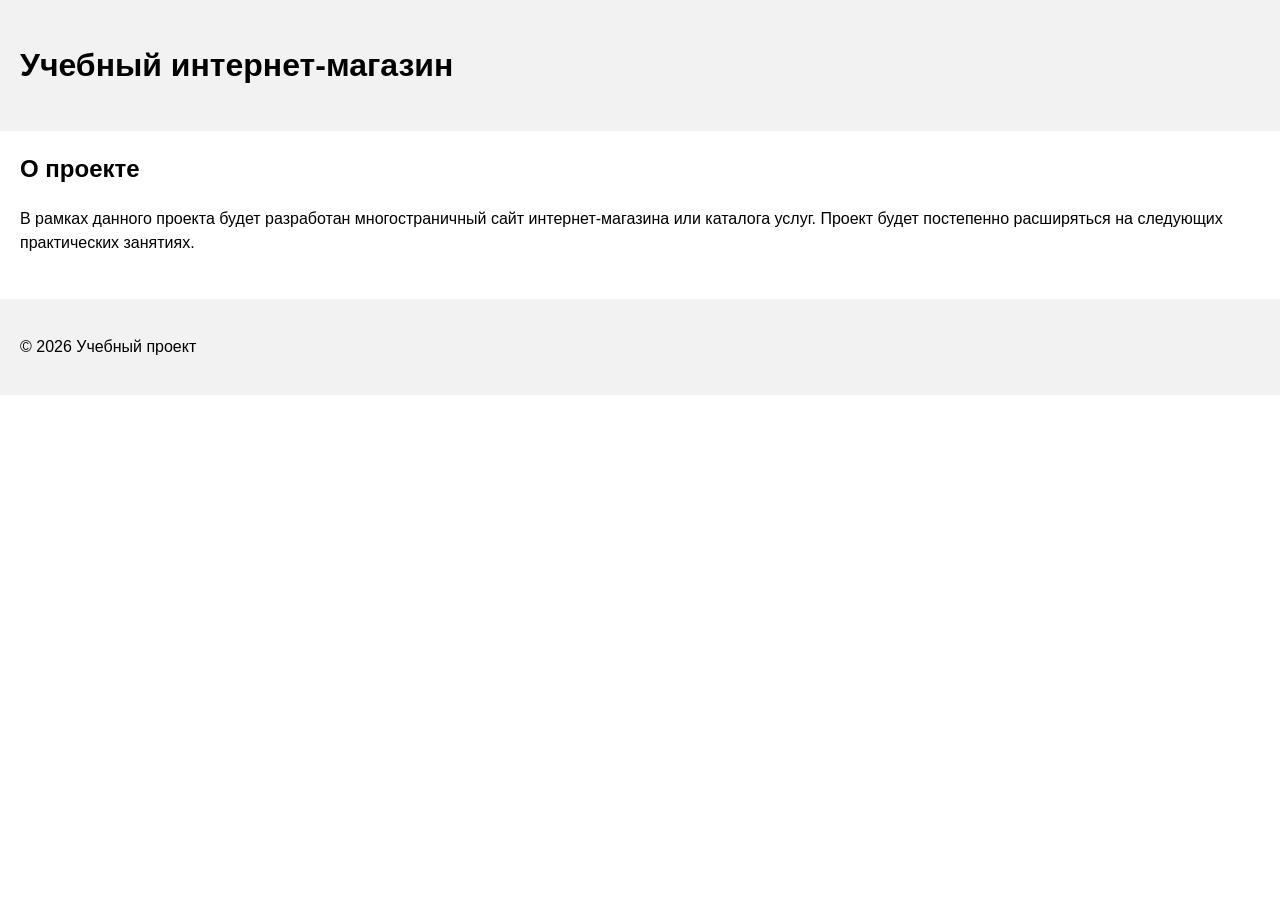
==== index.html @ 7c50fa6e "Проверка сайта" ====
<!DOCTYPE html>
<html lang="ru">
<head>
    <meta charset="UTF-8">
    <meta name="viewport" content="width=device-width, initial-scale=1.0">
    <title>Каталог товаров</title>
    <link rel="stylesheet" href="css/style.css">
</head>

<body>

    <header>
        <h1>Учебный интернет-магазин</h1>
    </header>

    <main>
        <section>
            <h2>О проекте</h2>
            <p>
                В рамках данного проекта будет разработан многостраничный сайт
                интернет-магазина или каталога услуг. Проект будет постепенно
                расширяться на следующих практических занятиях.
            </p>
        </section>
    </main>

    <footer>
        <p>&copy; 2026 Учебный проект</p>
    </footer>

</body>
</html>
---- css/style.css ----
body {
    margin: 0;
    font-family: Arial, sans-serif;
    line-height: 1.5;
}

header,
main,
footer {
    padding: 20px;
}

header {
    background-color: #f2f2f2;
}

section {
    margin-bottom: 24px;
}

section h2 {
    margin-top: 0;
}

footer {
    background-color: #f2f2f2;
}
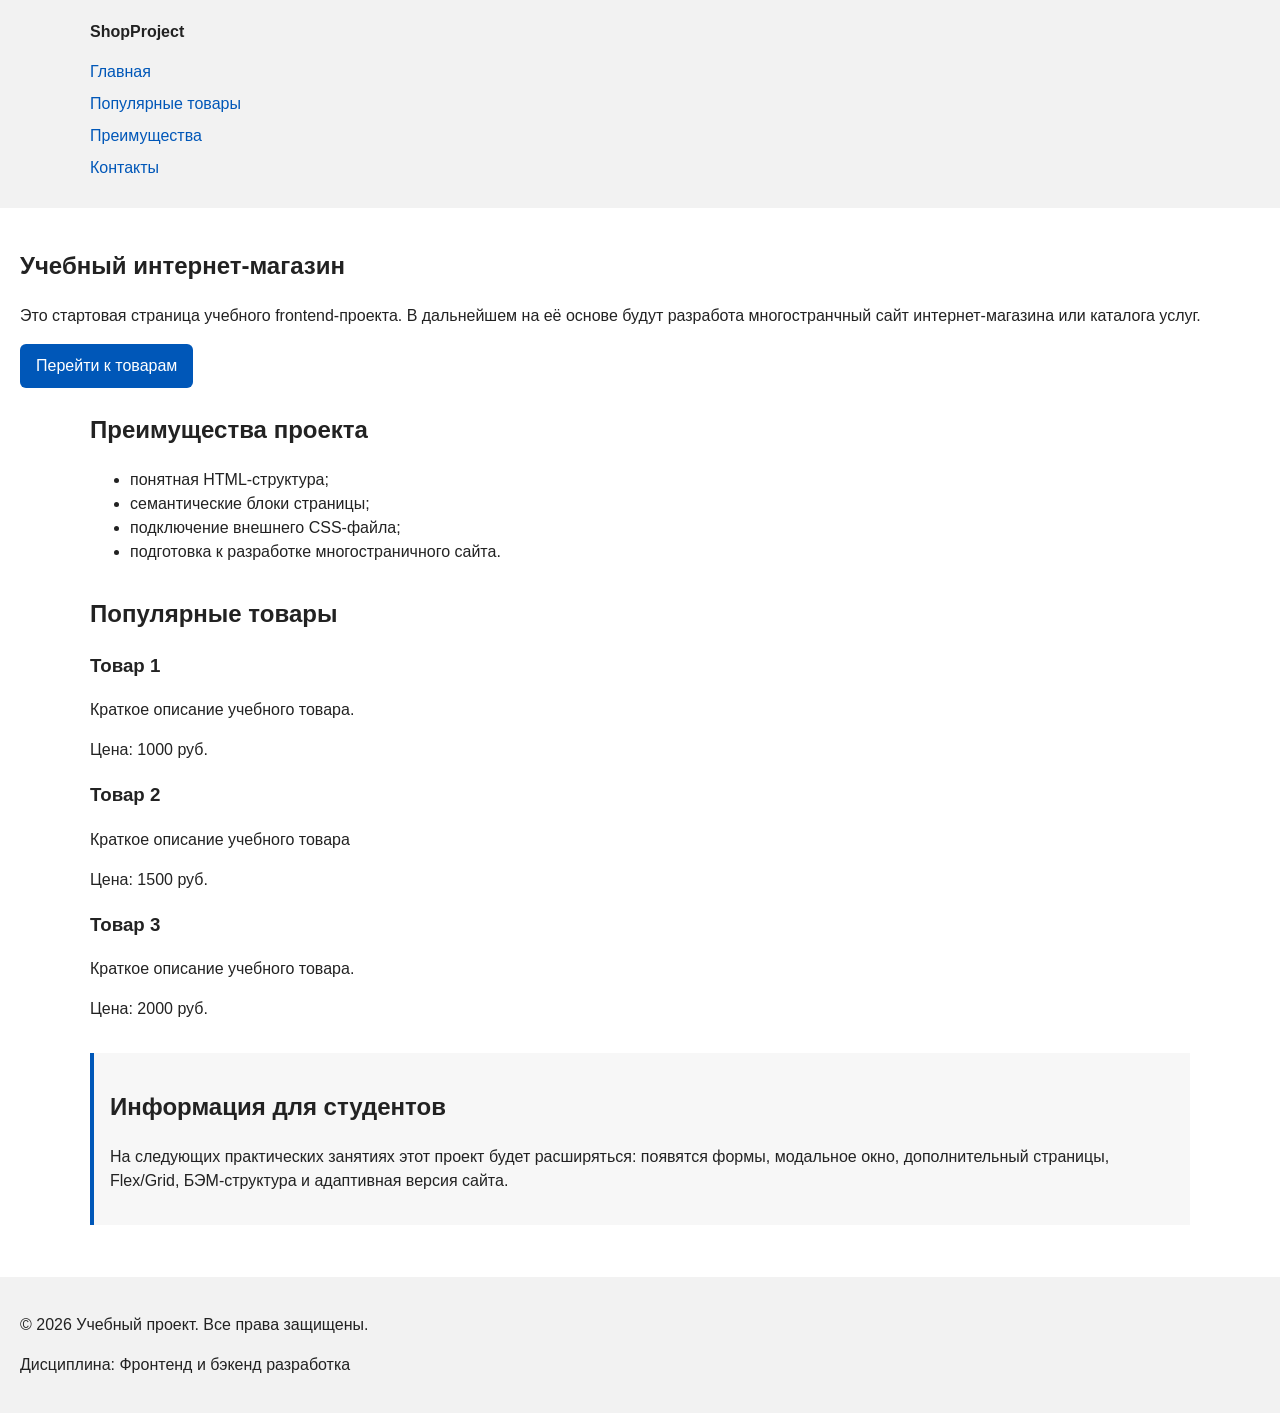
==== commit 112a5275: "feat: add semantic HTML stcucture and base CSS styles" ====
--- a/index.html
+++ b/index.html
@@ -10,22 +10,70 @@
 <body>
 
     <header>
-        <h1>Учебный интернет-магазин</h1>
+        <div class="site-header">
+            <a class="site-logo" href="index.html">ShopProject
+                <nav class="site-nav" aria-label="Основная навигация">
+                    <ul class="site-nav__list">
+                        <li><a href="index.html">Главная</a></li>
+                        <li><a href="#popular">Популярные товары</a></li>
+                        <li><a href="#advantage">Преимущества</a></li>
+                        <li><a hreaf="#contacs">Контакты</a></li>
+                    </ul>
+                </nav>
+            </a>
+        </div>
     </header>
 
     <main>
-        <section>
-            <h2>О проекте</h2>
+        <section сlass="hero">
+            <h1>Учебный интернет-магазин</h1>
             <p>
-                В рамках данного проекта будет разработан многостраничный сайт
-                интернет-магазина или каталога услуг. Проект будет постепенно
-                расширяться на следующих практических занятиях.
+                Это стартовая  страница учебного frontend-проекта. 
+                В дальнейшем на её основе будут разработа многостранчный сайт
+                интернет-магазина или каталога услуг.
             </p>
+            <a class="button" href="#popular">Перейти к товарам</a>
         </section>
+        <section class="section" id="advantages">
+            <h2> Преимущества проекта</h2>
+            <ul class="advantages-list">
+                <li>понятная HTML-структура;</li>
+                <li>семантические блоки страницы;</li>
+                <li>подключение внешнего CSS-файла;</li>
+                <li>подготовка к разработке многостраничного сайта.</li>
+            </ul>
+        </section>
+        <section class="section" id="popular">
+            <h2>Популярные товары</h2>
+            <article class="produck-card">
+                <h3>Товар 1</h3>
+                <p>Краткое описание учебного товара.</p>
+                <p>Цена: 1000 руб.</p>
+            </article>
+            <article class="produck-card">
+                <h3>Товар 2</h3>
+                <p>Краткое описание учебного товара</p>
+                <p>Цена: 1500 руб.</p>
+            </article>
+            <article class="produck-card">
+                <h3>Товар 3</h3>
+                <p>Краткое описание учебного товара.</p>
+                <p>Цена: 2000 руб.</p>
+            </article>
+        </section>
+        <aside class="aside-info">
+            <h2>Информация для студентов</h2>
+            <p>
+                На следующих практических занятиях этот проект будет расширяться:
+                появятся формы, модальное окно, дополнительный страницы, Flex/Grid,
+                БЭМ-структура и адаптивная версия сайта.
+            </p>
+        </aside>
     </main>
 
-    <footer>
-        <p>&copy; 2026 Учебный проект</p>
+    <footer id="contacts">
+        <p>&copy; 2026 Учебный проект. Все права защищены.</p>
+        <p>Дисциплина: Фронтенд и бэкенд разработка</p>
     </footer>
 
 </body>
--- a/css/style.css
+++ b/css/style.css
@@ -1,7 +1,13 @@
+* {
+    box-sizing: border-box;
+}
 body {
     margin: 0;
     font-family: Arial, sans-serif;
     line-height: 1.5;
+    color: #222222;
+    background-color: #ffffff;
+
 }
 
 header,
@@ -24,4 +30,70 @@
 
 footer {
     background-color: #f2f2f2;
+}
+.site-header{
+    max-width: 1100px;
+    margin: 0 auto;
+}
+.site-logo{
+    font-weight: bold;
+    text-decoration: none;
+    color: #222222;
+}
+.site-nav__list{
+    padding: 0;
+    margin: 16px 0 0;
+    list-style: none;
+}
+.site-nav__list li{
+    margin-bottom: 8px;
+}
+.site-nav__list a{
+    color: #0057b8;
+    text-decoration: none;
+}
+.site-nav__list a:hover{
+    text-decoration: underline;
+}
+.hero{
+    max-width: 1100px;
+    margin: 0 auto 32px;
+    padding: 32px 20px;
+    background-color: #eef5ff;
+    border-radius: 12px;
+}
+.section{
+    max-width: 1100px;
+    margin: 0 auto 32px;
+}
+.section h2{
+    margin-top: 0;
+}
+.product-card{
+    margin-bottom: 16px;
+    padding: 16px;
+    border: 1px solid #dddddd;
+    border-radius: 8px;
+    background-color: #ffffff;
+}
+.product-card h3{
+    margin-top: 0;
+}
+.button{
+    display: inline-block;
+    padding: 10px 16px;
+    color: #ffffff;
+    background-color: #0057b8;
+    text-decoration: none;
+    border-radius: 6px;
+}
+.button:hover{
+    background-color: #003f86;
+}
+.aside-info{
+    max-width: 1100px;
+    margin: 0 auto 32px;
+    padding: 16px;
+    border-left: 4px solid #0057b8;
+    background-color: #f7f7f7;
 }
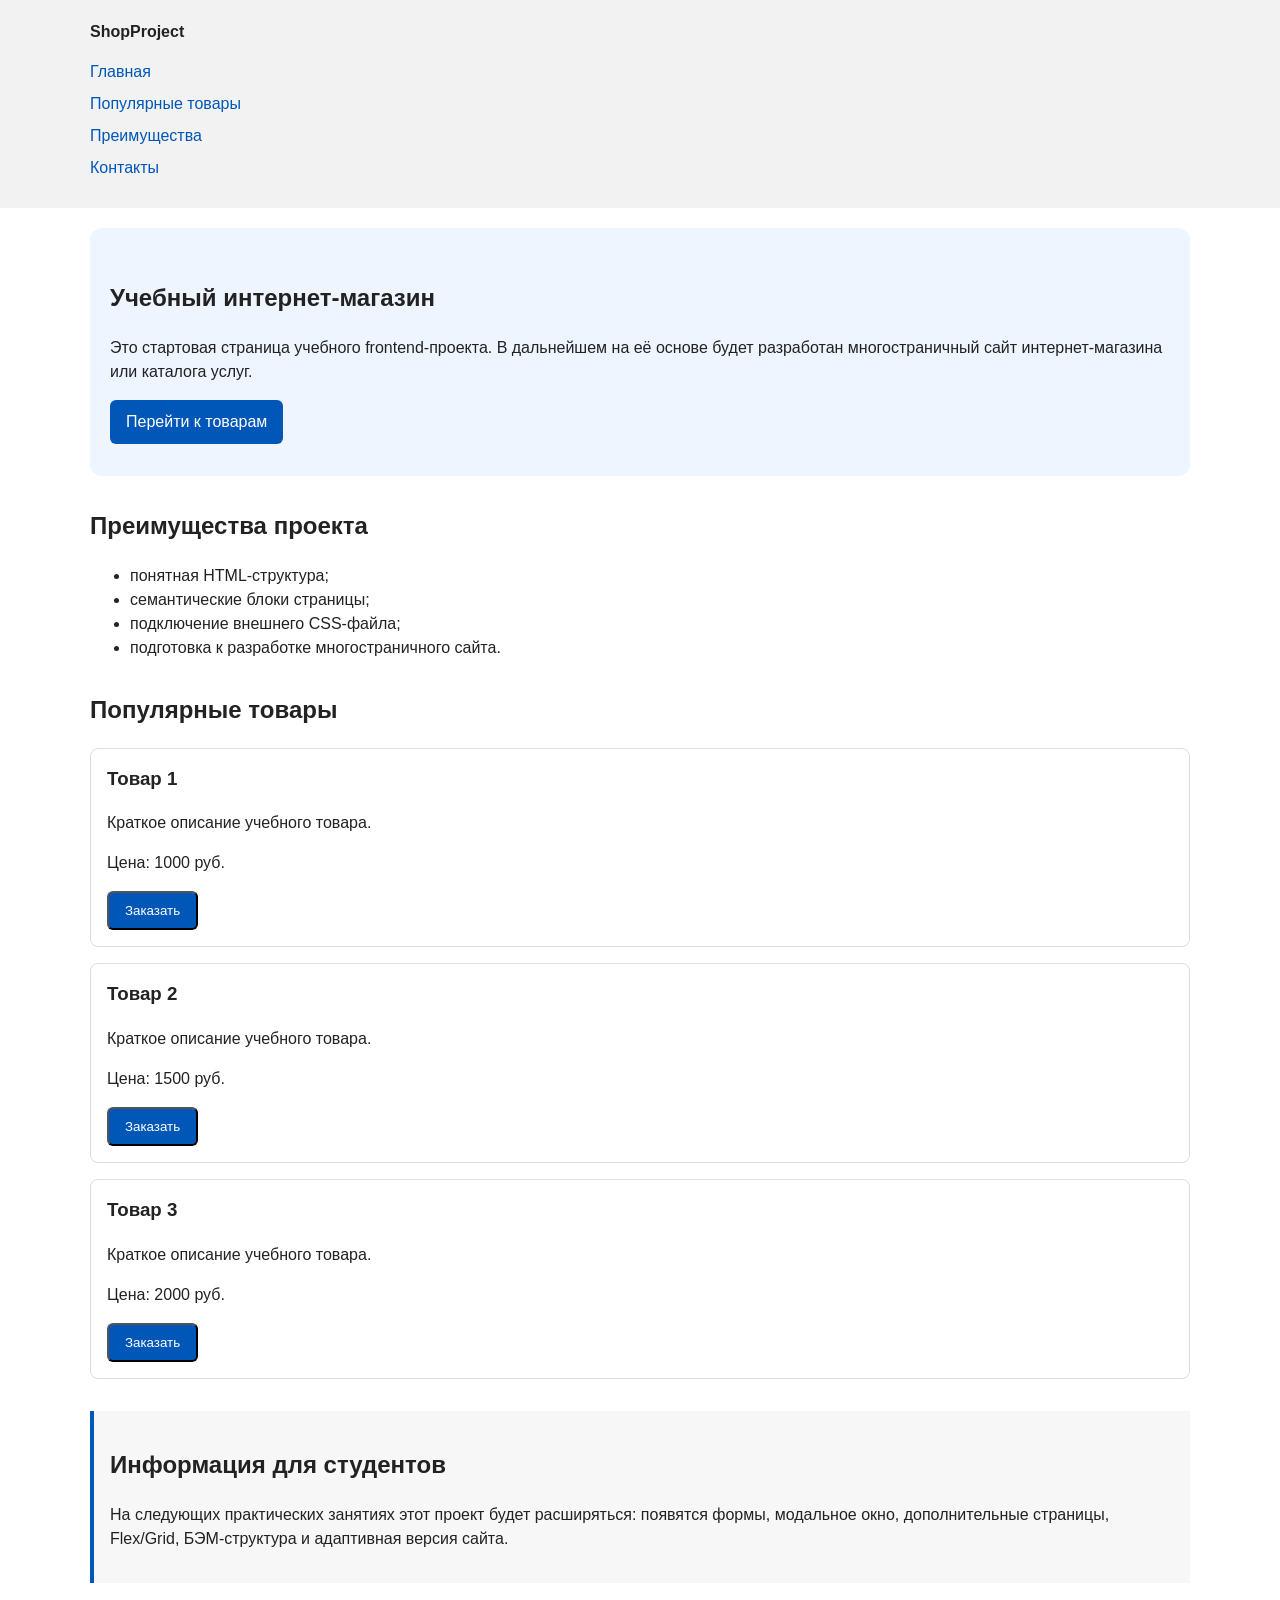
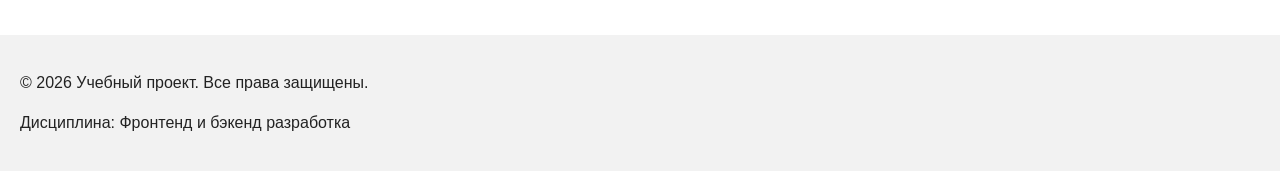
==== commit 0b46d7ad: "feat: add order form modal and validation" ====
--- a/index.html
+++ b/index.html
@@ -1,80 +1,392 @@
 <!DOCTYPE html>
 <html lang="ru">
+
 <head>
     <meta charset="UTF-8">
     <meta name="viewport" content="width=device-width, initial-scale=1.0">
+
     <title>Каталог товаров</title>
+
     <link rel="stylesheet" href="css/style.css">
+    <script src="js/main.js" defer></script>
 </head>
 
 <body>
 
     <header>
         <div class="site-header">
-            <a class="site-logo" href="index.html">ShopProject
-                <nav class="site-nav" aria-label="Основная навигация">
-                    <ul class="site-nav__list">
-                        <li><a href="index.html">Главная</a></li>
-                        <li><a href="#popular">Популярные товары</a></li>
-                        <li><a href="#advantage">Преимущества</a></li>
-                        <li><a hreaf="#contacs">Контакты</a></li>
-                    </ul>
-                </nav>
+
+            <a class="site-logo" href="index.html">
+                ShopProject
             </a>
+
+            <nav class="site-nav" aria-label="Основная навигация">
+                <ul class="site-nav__list">
+                    <li>
+                        <a href="index.html">Главная</a>
+                    </li>
+
+                    <li>
+                        <a href="#popular">Популярные товары</a>
+                    </li>
+
+                    <li>
+                        <a href="#advantages">Преимущества</a>
+                    </li>
+
+                    <li>
+                        <a href="#contacts">Контакты</a>
+                    </li>
+                </ul>
+            </nav>
+
         </div>
     </header>
 
+
     <main>
-        <section сlass="hero">
+
+        <section class="hero">
+
             <h1>Учебный интернет-магазин</h1>
+
             <p>
-                Это стартовая  страница учебного frontend-проекта. 
-                В дальнейшем на её основе будут разработа многостранчный сайт
-                интернет-магазина или каталога услуг.
+                Это стартовая страница учебного frontend-проекта.
+                В дальнейшем на её основе будет разработан
+                многостраничный сайт интернет-магазина или каталога услуг.
             </p>
-            <a class="button" href="#popular">Перейти к товарам</a>
+
+            <a class="button" href="#popular">
+                Перейти к товарам
+            </a>
+
         </section>
+
+
         <section class="section" id="advantages">
-            <h2> Преимущества проекта</h2>
+
+            <h2>Преимущества проекта</h2>
+
             <ul class="advantages-list">
                 <li>понятная HTML-структура;</li>
                 <li>семантические блоки страницы;</li>
                 <li>подключение внешнего CSS-файла;</li>
                 <li>подготовка к разработке многостраничного сайта.</li>
             </ul>
+
         </section>
+
+
         <section class="section" id="popular">
+
             <h2>Популярные товары</h2>
-            <article class="produck-card">
+
+
+            <article class="product-card">
+
                 <h3>Товар 1</h3>
-                <p>Краткое описание учебного товара.</p>
-                <p>Цена: 1000 руб.</p>
+
+                <p>
+                    Краткое описание учебного товара.
+                </p>
+
+                <p>
+                    Цена: 1000 руб.
+                </p>
+
+                <button
+                    class="button product-card__button"
+                    type="button"
+                    data-product="Товар 1">
+                    Заказать
+                </button>
+
             </article>
-            <article class="produck-card">
+
+
+            <article class="product-card">
+
                 <h3>Товар 2</h3>
-                <p>Краткое описание учебного товара</p>
-                <p>Цена: 1500 руб.</p>
+
+                <p>
+                    Краткое описание учебного товара.
+                </p>
+
+                <p>
+                    Цена: 1500 руб.
+                </p>
+
+                <button
+                    class="button product-card__button"
+                    type="button"
+                    data-product="Товар 2">
+                    Заказать
+                </button>
+
             </article>
-            <article class="produck-card">
+
+
+            <article class="product-card">
+
                 <h3>Товар 3</h3>
-                <p>Краткое описание учебного товара.</p>
-                <p>Цена: 2000 руб.</p>
+
+                <p>
+                    Краткое описание учебного товара.
+                </p>
+
+                <p>
+                    Цена: 2000 руб.
+                </p>
+
+                <button
+                    class="button product-card__button"
+                    type="button"
+                    data-product="Товар 3">
+                    Заказать
+                </button>
+
             </article>
+
         </section>
+
+
         <aside class="aside-info">
+
             <h2>Информация для студентов</h2>
+
             <p>
                 На следующих практических занятиях этот проект будет расширяться:
-                появятся формы, модальное окно, дополнительный страницы, Flex/Grid,
-                БЭМ-структура и адаптивная версия сайта.
+                появятся формы, модальное окно, дополнительные страницы,
+                Flex/Grid, БЭМ-структура и адаптивная версия сайта.
             </p>
+
         </aside>
+
     </main>
 
+
     <footer id="contacts">
-        <p>&copy; 2026 Учебный проект. Все права защищены.</p>
-        <p>Дисциплина: Фронтенд и бэкенд разработка</p>
+
+        <p>
+            &copy; 2026 Учебный проект. Все права защищены.
+        </p>
+
+        <p>
+            Дисциплина: Фронтенд и бэкенд разработка
+        </p>
+
     </footer>
 
+
+    <!-- Модальное окно -->
+
+    <dialog
+        class="order-dialog"
+        id="order-dialog"
+        aria-labelledby="order-dialog-title">
+
+        <h2 id="order-dialog-title">
+            Оформление заявки
+        </h2>
+
+
+        <form
+            class="order-form"
+            id="order-form"
+            action="#"
+            method="post"
+            novalidate>
+
+
+            <!-- Выбранный товар -->
+
+            <input
+                id="selected-product"
+                name="selected-product"
+                type="hidden">
+
+
+            <!-- Имя -->
+
+            <div class="form-field">
+
+                <label for="order-name">
+                    Имя
+                </label>
+
+                <input
+                    id="order-name"
+                    name="name"
+                    type="text"
+                    placeholder="Введите ваше имя"
+                    minlength="2"
+                    autocomplete="given-name"
+                    required>
+
+            </div>
+
+
+            <!-- E-mail -->
+
+            <div class="form-field">
+
+                <label for="order-email">
+                    E-mail
+                </label>
+
+                <input
+                    id="order-email"
+                    name="email"
+                    type="email"
+                    placeholder="example@mail.ru"
+                    autocomplete="email"
+                    required>
+
+            </div>
+
+
+            <!-- Телефон -->
+
+            <div class="form-field">
+
+                <label for="order-phone">
+                    Телефон
+                </label>
+
+                <input
+                    id="order-phone"
+                    name="phone"
+                    type="tel"
+                    inputmode="tel"
+                    placeholder="+7 (900) 000-00-00"
+                    pattern="^\+7 \(\d{3}\) \d{3}-\d{2}-\d{2}$"
+                    required>
+
+                <small>
+                    Формат: +7 (900) 000-00-00
+                </small>
+
+            </div>
+
+
+            <!-- Дата -->
+
+            <div class="form-field">
+
+                <label for="order-date">
+                    Дата связи
+                </label>
+
+                <input
+                    id="order-date"
+                    name="date"
+                    type="date">
+
+            </div>
+
+
+            <!-- Тема заявки -->
+
+            <div class="form-field">
+
+                <label for="order-topic">
+                    Тема заявки
+                </label>
+
+                <select
+                    id="order-topic"
+                    name="topic"
+                    required>
+
+                    <option value="">
+                        Выберите тему
+                    </option>
+
+                    <option value="product">
+                        Заказ товара
+                    </option>
+
+                    <option value="consultation">
+                        Консультация
+                    </option>
+
+                    <option value="delivery">
+                        Доставка
+                    </option>
+
+                </select>
+
+            </div>
+
+
+            <!-- Комментарий -->
+
+            <div class="form-field">
+
+                <label for="order-comment">
+                    Комментарий
+                </label>
+
+                <textarea
+                    id="order-comment"
+                    name="comment"
+                    rows="4"
+                    placeholder="Укажите дополнительную информацию"></textarea>
+
+            </div>
+
+
+            <!-- Согласие -->
+
+            <div class="form-field form-field--checkbox">
+
+                <label>
+
+                    <input
+                        id="order-agreement"
+                        name="agreement"
+                        type="checkbox"
+                        required>
+
+                    Я согласен на обработку данных
+
+                </label>
+
+            </div>
+
+
+            <!-- Кнопки -->
+
+            <div class="form-actions">
+
+                <button
+                    type="button"
+                    id="close-order-dialog">
+                    Закрыть
+                </button>
+
+                <button type="submit">
+                    Отправить заявку
+                </button>
+
+            </div>
+
+        </form>
+
+    </dialog>
+
+
+    <!-- Сообщение после отправки -->
+
+    <p
+        class="success-message"
+        id="success-message"
+        hidden>
+
+        Форма успешно отправлена!
+
+    </p>
+
 </body>
+
 </html>
--- a/css/style.css
+++ b/css/style.css
@@ -96,4 +96,69 @@
     padding: 16px;
     border-left: 4px solid #0057b8;
     background-color: #f7f7f7;
+}
+.order-dialog {
+    width: min(100% - 32px, 560px);
+    padding: 24px;
+    border: none;
+    border-radius: 12px;
+}
+
+.order-dialog::backdrop {
+    background-color: rgba(0, 0, 0, 0.5);
+}
+
+.form-field {
+    margin-bottom: 16px;
+}
+
+.form-field label {
+    display: block;
+    margin-bottom: 6px;
+}
+
+.form-field input,
+.form-field select,
+.form-field textarea {
+    width: 100%;
+    padding: 10px 12px;
+    border: 1px solid #cccccc;
+    border-radius: 6px;
+    font: inherit;
+}
+
+.form-field input[type="checkbox"] {
+    width: auto;
+}
+
+.form-field small {
+    display: block;
+    margin-top: 4px;
+    color: #666666;
+}
+
+.form-field input:focus-visible,
+.form-field select:focus-visible,
+.form-field textarea:focus-visible,
+.form-actions button:focus-visible {
+    outline: 2px solid #0057b8;
+    outline-offset: 2px;
+}
+
+[aria-invalid="true"] {
+    border-color: #b00020;
+}
+
+.form-actions {
+    display: flex;
+    gap: 12px;
+    margin-top: 20px;
+}
+
+.success-message {
+    max-width: 1100px;
+    margin: 24px auto;
+    padding: 16px;
+    border-left: 4px solid #168a2f;
+    background-color: #eefaf0;
 }
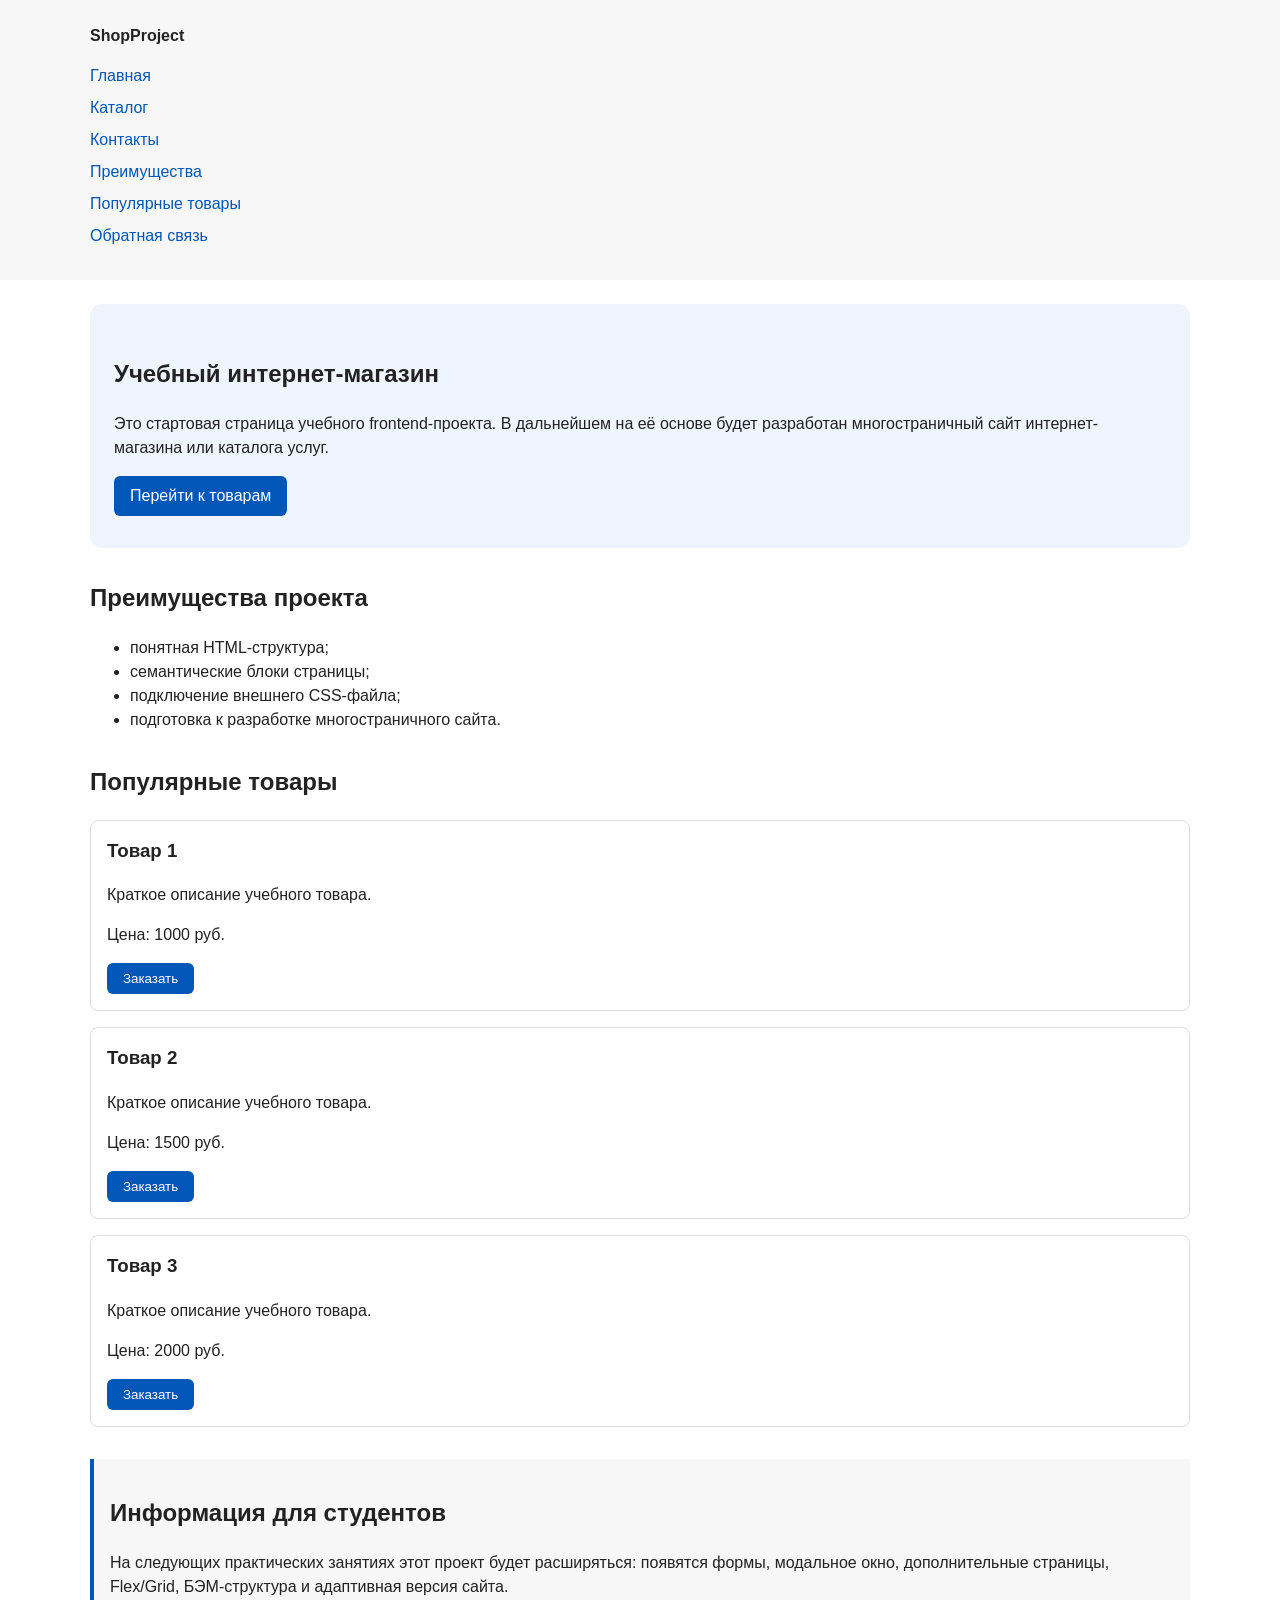
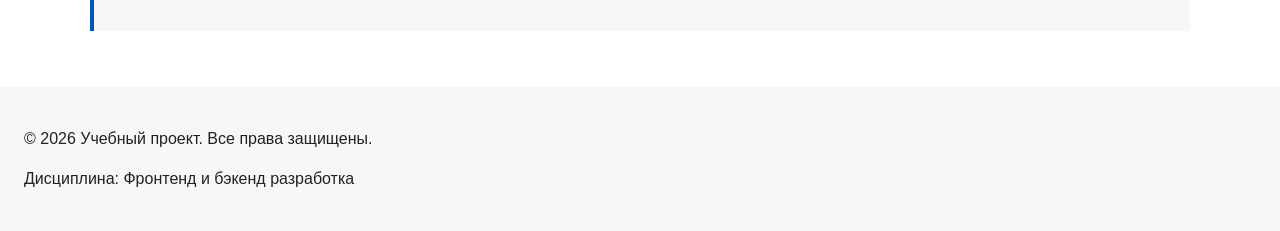
==== commit 66f661e6: "feat: add multi-page structure navigation and anchors" ====
--- a/index.html
+++ b/index.html
@@ -22,21 +22,12 @@
 
             <nav class="site-nav" aria-label="Основная навигация">
                 <ul class="site-nav__list">
-                    <li>
-                        <a href="index.html">Главная</a>
-                    </li>
-
-                    <li>
-                        <a href="#popular">Популярные товары</a>
-                    </li>
-
-                    <li>
-                        <a href="#advantages">Преимущества</a>
-                    </li>
-
-                    <li>
-                        <a href="#contacts">Контакты</a>
-                    </li>
+                    <li><a href="index.html">Главная</a></li>
+                    <li><a href="catalog.html">Каталог</a></li>
+                    <li><a href="contacts.html">Контакты</a></li>
+                    <li><a href="index.html#advantages">Преимущества</a></li>
+                    <li><a href="index.html#popular">Популярные товары</a></li>
+                    <li><a href="index.html#contacts">Обратная связь</a></li>
                 </ul>
             </nav>
 
--- a/css/style.css
+++ b/css/style.css
@@ -1,107 +1,214 @@
+/* ===============================
+   1. Переменные проекта
+   =============================== */
+
+:root {
+    /* Основные цвета проекта */
+    --color-bg: #ffffff;
+    --color-text: #222222;
+    --color-muted: #666666;
+    --color-primary: #0057b8;
+    --color-primary-dark: #003f86;
+    --color-border: #dddddd;
+    --color-surface: #f7f7f7;
+    --color-surface-accent: #eef5ff;
+    --color-danger: #b00020;
+    --color-success: #168a2f;
+    --color-success-bg: #eefaf0;
+    --color-white: #ffffff;
+
+    /* Отступы */
+    --space-xs: 4px;
+    --space-sm: 8px;
+    --space-md: 16px;
+    --space-lg: 24px;
+    --space-xl: 32px;
+
+    /* Скругления */
+    --radius-sm: 6px;
+    --radius-md: 8px;
+    --radius-lg: 12px;
+
+    /* Размеры */
+    --container-width: 1100px;
+}
+
+
+/* ===============================
+   2. Базовые стили
+   =============================== */
+
 * {
     box-sizing: border-box;
 }
+
 body {
     margin: 0;
     font-family: Arial, sans-serif;
     line-height: 1.5;
-    color: #222222;
-    background-color: #ffffff;
-
+    color: var(--color-text);
+    background-color: var(--color-bg);
 }
 
 header,
 main,
 footer {
-    padding: 20px;
+    padding: var(--space-lg);
 }
 
 header {
-    background-color: #f2f2f2;
+    background-color: var(--color-surface);
+}
+
+footer {
+    background-color: var(--color-surface);
 }
 
 section {
-    margin-bottom: 24px;
+    margin-bottom: var(--space-lg);
 }
 
 section h2 {
     margin-top: 0;
 }
 
-footer {
-    background-color: #f2f2f2;
-}
-.site-header{
-    max-width: 1100px;
+
+/* ===============================
+   3. Общие элементы интерфейса
+   =============================== */
+
+a {
+    color: var(--color-primary);
+}
+
+a:hover {
+    color: var(--color-primary-dark);
+}
+
+a:focus-visible {
+    outline: 2px solid var(--color-primary);
+    outline-offset: 3px;
+}
+
+.site-header {
+    max-width: var(--container-width);
     margin: 0 auto;
 }
-.site-logo{
+
+.site-logo {
     font-weight: bold;
     text-decoration: none;
-    color: #222222;
-}
-.site-nav__list{
+    color: var(--color-text);
+}
+
+.site-nav__list {
     padding: 0;
-    margin: 16px 0 0;
+    margin: var(--space-md) 0 0;
     list-style: none;
 }
-.site-nav__list li{
-    margin-bottom: 8px;
-}
-.site-nav__list a{
-    color: #0057b8;
+
+.site-nav__list li {
+    margin-bottom: var(--space-sm);
+}
+
+.site-nav__list a {
+    color: var(--color-primary);
     text-decoration: none;
 }
-.site-nav__list a:hover{
+
+.site-nav__list a:hover {
     text-decoration: underline;
 }
-.hero{
-    max-width: 1100px;
-    margin: 0 auto 32px;
-    padding: 32px 20px;
-    background-color: #eef5ff;
-    border-radius: 12px;
-}
-.section{
-    max-width: 1100px;
-    margin: 0 auto 32px;
-}
-.section h2{
+
+.button {
+    display: inline-block;
+    padding: var(--space-sm) var(--space-md);
+    color: var(--color-white);
+    background-color: var(--color-primary);
+    text-decoration: none;
+    border: none;
+    border-radius: var(--radius-sm);
+    cursor: pointer;
+}
+
+.button:hover {
+    background-color: var(--color-primary-dark);
+}
+
+.button:focus-visible {
+    outline: 2px solid var(--color-primary);
+    outline-offset: 3px;
+}
+
+.button:disabled {
+    opacity: 0.6;
+    cursor: not-allowed;
+}
+
+
+/* ===============================
+   4. Компоненты страницы
+   =============================== */
+
+.hero {
+    max-width: var(--container-width);
+    margin: 0 auto var(--space-xl);
+    padding: var(--space-xl) var(--space-lg);
+    background-color: var(--color-surface-accent);
+    border-radius: var(--radius-lg);
+}
+
+.section {
+    max-width: var(--container-width);
+    margin: 0 auto var(--space-xl);
+}
+
+.section h2 {
     margin-top: 0;
 }
-.product-card{
-    margin-bottom: 16px;
-    padding: 16px;
-    border: 1px solid #dddddd;
-    border-radius: 8px;
-    background-color: #ffffff;
-}
-.product-card h3{
+
+.product-card {
+    margin-bottom: var(--space-md);
+    padding: var(--space-md);
+    border: 1px solid var(--color-border);
+    border-radius: var(--radius-md);
+    background-color: var(--color-bg);
+}
+
+.product-card:hover {
+    border-color: var(--color-primary);
+}
+
+.product-card h3 {
     margin-top: 0;
 }
-.button{
-    display: inline-block;
-    padding: 10px 16px;
-    color: #ffffff;
-    background-color: #0057b8;
-    text-decoration: none;
-    border-radius: 6px;
-}
-.button:hover{
-    background-color: #003f86;
-}
-.aside-info{
-    max-width: 1100px;
-    margin: 0 auto 32px;
-    padding: 16px;
-    border-left: 4px solid #0057b8;
-    background-color: #f7f7f7;
-}
+
+.aside-info {
+    max-width: var(--container-width);
+    margin: 0 auto var(--space-xl);
+    padding: var(--space-md);
+    border-left: 4px solid var(--color-primary);
+    background-color: var(--color-surface);
+}
+
+.success-message {
+    max-width: var(--container-width);
+    margin: var(--space-lg) auto;
+    padding: var(--space-md);
+    border-left: 4px solid var(--color-success);
+    background-color: var(--color-success-bg);
+}
+
+
+/* ===============================
+   5. Форма и модальное окно
+   =============================== */
+
 .order-dialog {
     width: min(100% - 32px, 560px);
-    padding: 24px;
+    padding: var(--space-lg);
     border: none;
-    border-radius: 12px;
+    border-radius: var(--radius-lg);
 }
 
 .order-dialog::backdrop {
@@ -109,12 +216,12 @@
 }
 
 .form-field {
-    margin-bottom: 16px;
+    margin-bottom: var(--space-md);
 }
 
 .form-field label {
     display: block;
-    margin-bottom: 6px;
+    margin-bottom: var(--space-xs);
 }
 
 .form-field input,
@@ -122,8 +229,8 @@
 .form-field textarea {
     width: 100%;
     padding: 10px 12px;
-    border: 1px solid #cccccc;
-    border-radius: 6px;
+    border: 1px solid var(--color-border);
+    border-radius: var(--radius-sm);
     font: inherit;
 }
 
@@ -133,32 +240,55 @@
 
 .form-field small {
     display: block;
-    margin-top: 4px;
-    color: #666666;
+    margin-top: var(--space-xs);
+    color: var(--color-muted);
+}
+
+.form-field input:hover,
+.form-field select:hover,
+.form-field textarea:hover {
+    border-color: var(--color-primary);
 }
 
 .form-field input:focus-visible,
 .form-field select:focus-visible,
 .form-field textarea:focus-visible,
 .form-actions button:focus-visible {
-    outline: 2px solid #0057b8;
-    outline-offset: 2px;
+    outline: 2px solid var(--color-primary);
+    outline-offset: 3px;
 }
 
 [aria-invalid="true"] {
-    border-color: #b00020;
+    border-color: var(--color-danger);
 }
 
 .form-actions {
     display: flex;
-    gap: 12px;
-    margin-top: 20px;
-}
-
-.success-message {
-    max-width: 1100px;
-    margin: 24px auto;
-    padding: 16px;
-    border-left: 4px solid #168a2f;
-    background-color: #eefaf0;
-}+    gap: var(--space-sm);
+    margin-top: var(--space-lg);
+}
+
+.breadcrumbs {
+  max-width: var(--container-width);
+  margin: 0 auto var(--space-md);
+  font-size: 14px;
+  color: var(--color-muted);
+}
+
+.breadcrumbs a {
+  color: var(--color-primary);
+}
+
+.breadcrumbs span::before {
+  content: " / ";
+  color: var(--color-muted);
+}
+
+html {
+  scroll-behavior: smooth;
+}
+
+:target {
+  outline: 2px dashed var(--color-primary);
+  outline-offset: 4px;
+}
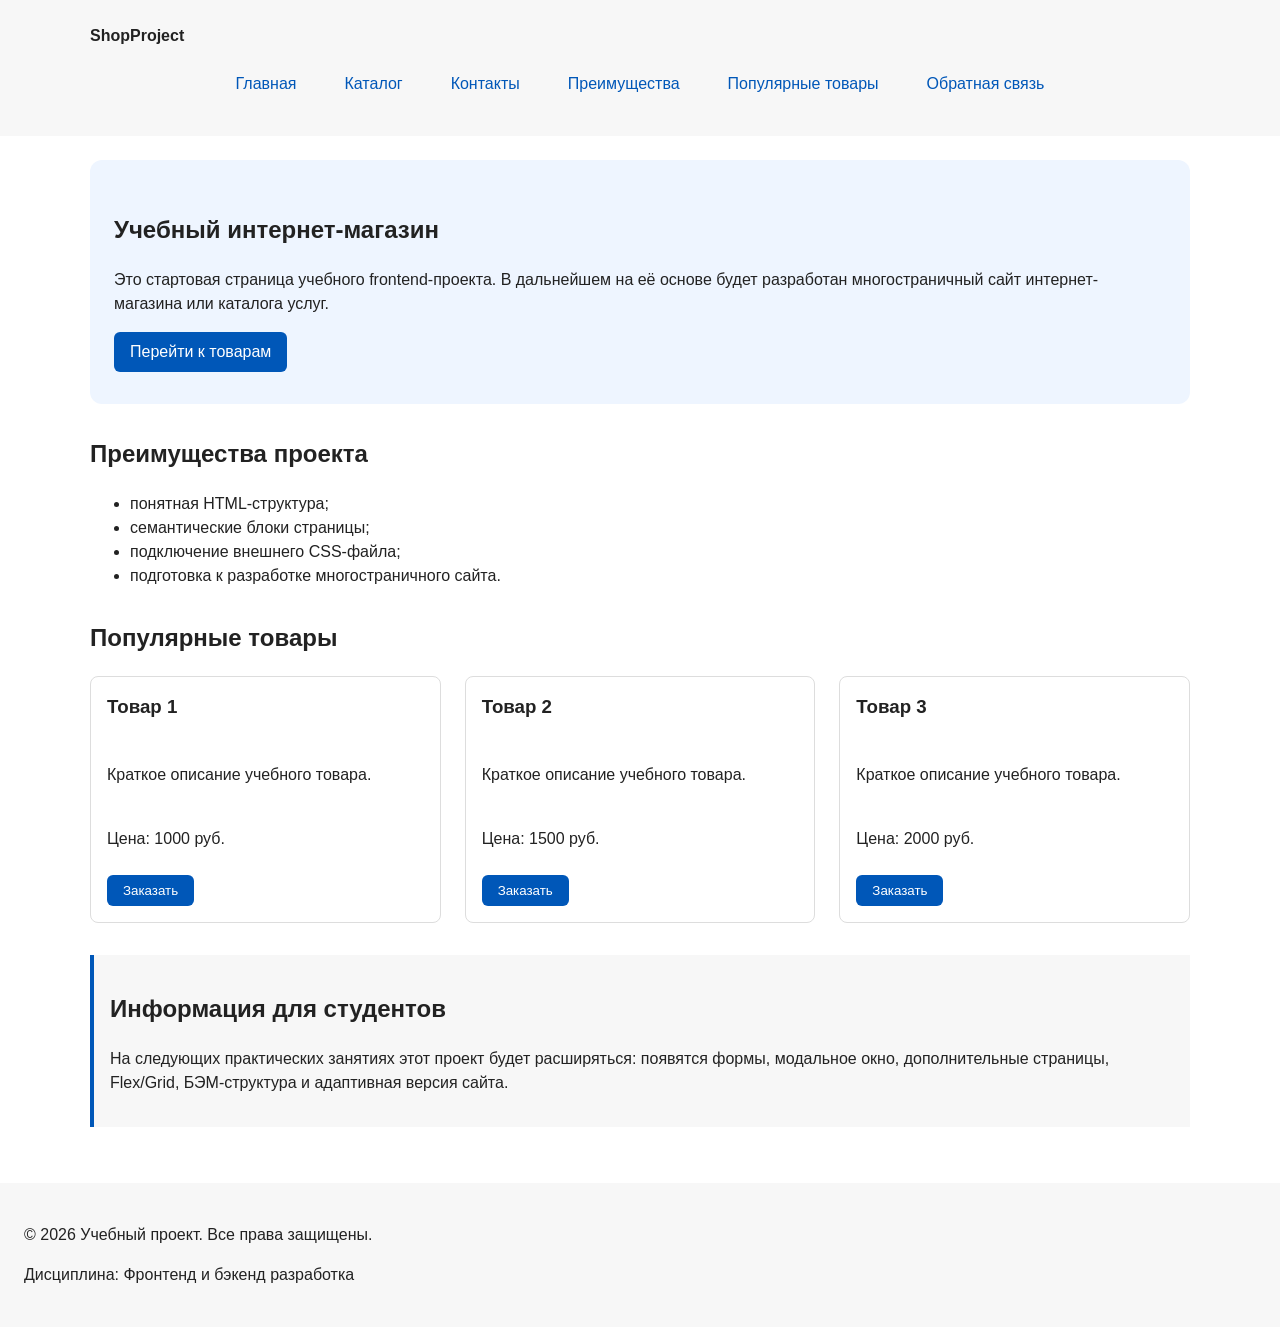
==== commit 23d0183f: "feat: add flex navigation and grid catalog layout" ====
--- a/index.html
+++ b/index.html
@@ -69,76 +69,38 @@
 
 
         <section class="section" id="popular">
-
-            <h2>Популярные товары</h2>
-
-
-            <article class="product-card">
-
-                <h3>Товар 1</h3>
-
-                <p>
-                    Краткое описание учебного товара.
-                </p>
-
-                <p>
-                    Цена: 1000 руб.
-                </p>
-
-                <button
-                    class="button product-card__button"
-                    type="button"
-                    data-product="Товар 1">
-                    Заказать
-                </button>
-
-            </article>
-
-
-            <article class="product-card">
-
-                <h3>Товар 2</h3>
-
-                <p>
-                    Краткое описание учебного товара.
-                </p>
-
-                <p>
-                    Цена: 1500 руб.
-                </p>
-
-                <button
-                    class="button product-card__button"
-                    type="button"
-                    data-product="Товар 2">
-                    Заказать
-                </button>
-
-            </article>
-
-
-            <article class="product-card">
-
-                <h3>Товар 3</h3>
-
-                <p>
-                    Краткое описание учебного товара.
-                </p>
-
-                <p>
-                    Цена: 2000 руб.
-                </p>
-
-                <button
-                    class="button product-card__button"
-                    type="button"
-                    data-product="Товар 3">
-                    Заказать
-                </button>
-
-            </article>
-
-        </section>
+  <h2>Популярные товары</h2>
+
+  <div class="products-grid">
+    <article class="product-card">
+      <h3>Товар 1</h3>
+      <p>Краткое описание учебного товара.</p>
+      <p>Цена: 1000 руб.</p>
+      <button class="button product-card__button" type="button" data-product="Товар 1">
+        Заказать
+      </button>
+    </article>
+
+    <article class="product-card">
+      <h3>Товар 2</h3>
+      <p>Краткое описание учебного товара.</p>
+      <p>Цена: 1500 руб.</p>
+      <button class="button product-card__button" type="button" data-product="Товар 2">
+        Заказать
+      </button>
+    </article>
+
+    <article class="product-card">
+      <h3>Товар 3</h3>
+      <p>Краткое описание учебного товара.</p>
+      <p>Цена: 2000 руб.</p>
+      <button class="button product-card__button" type="button" data-product="Товар 3">
+        Заказать
+      </button>
+    </article>
+  </div>
+</section>
+
 
 
         <aside class="aside-info">
--- a/css/style.css
+++ b/css/style.css
@@ -102,23 +102,35 @@
 }
 
 .site-nav__list {
-    padding: 0;
-    margin: var(--space-md) 0 0;
-    list-style: none;
-}
+  display: flex;
+  flex-wrap: wrap;
+  justify-content: center;
+  align-items: center;
+  gap: var(--space-md);
+  padding: 0;
+  margin: var(--space-md) 0 0;
+  list-style: none;
+}
+
 
 .site-nav__list li {
     margin-bottom: var(--space-sm);
 }
 
 .site-nav__list a {
-    color: var(--color-primary);
-    text-decoration: none;
-}
+  display: inline-block;
+  padding: var(--space-sm) var(--space-md);
+  color: var(--color-primary);
+  text-decoration: none;
+  border-radius: var(--radius-sm);
+}
+
 
 .site-nav__list a:hover {
-    text-decoration: underline;
-}
+  color: var(--color-white);
+  background-color: var(--color-primary);
+}
+
 
 .button {
     display: inline-block;
@@ -168,12 +180,21 @@
 }
 
 .product-card {
-    margin-bottom: var(--space-md);
-    padding: var(--space-md);
-    border: 1px solid var(--color-border);
-    border-radius: var(--radius-md);
-    background-color: var(--color-bg);
-}
+  display: flex;
+  flex-direction: column;
+  gap: var(--space-sm);
+  margin-bottom: 0;
+  padding: var(--space-md);
+  border: 1px solid var(--color-border);
+  border-radius: var(--radius-md);
+  background-color: var(--color-bg);
+}
+
+.product-card .button {
+  margin-top: auto;
+  align-self: flex-start;
+}
+
 
 .product-card:hover {
     border-color: var(--color-primary);
@@ -292,3 +313,59 @@
   outline: 2px dashed var(--color-primary);
   outline-offset: 4px;
 }
+
+.products-grid {
+  display: grid;
+  grid-template-columns: repeat(3, 1fr);
+  gap: var(--space-lg);
+}
+
+.catalog-layout {
+  max-width: var(--container-width);
+  margin: 0 auto var(--space-xl);
+  display: grid;
+  grid-template-columns: 260px 1fr;
+  grid-template-areas: "filters products";
+  gap: var(--space-lg);
+}
+
+.catalog-filters {
+  grid-area: filters;
+  padding: var(--space-md);
+  border: 1px solid var(--color-border);
+  border-radius: var(--radius-md);
+  background-color: var(--color-surface);
+}
+
+.catalog-products {
+  grid-area: products;
+}
+
+.filters-form {
+  display: grid;
+  gap: var(--space-md);
+}
+
+.filters-form fieldset {
+  margin: 0;
+  padding: var(--space-md);
+  border: 1px solid var(--color-border);
+  border-radius: var(--radius-sm);
+}
+
+.filters-form legend {
+  font-weight: 700;
+}
+
+.filters-form label {
+  display: block;
+  margin-bottom: var(--space-sm);
+}
+
+.filters-form input[type="number"] {
+  width: 100%;
+  padding: 8px 10px;
+  border: 1px solid var(--color-border);
+  border-radius: var(--radius-sm);
+  font: inherit;
+}
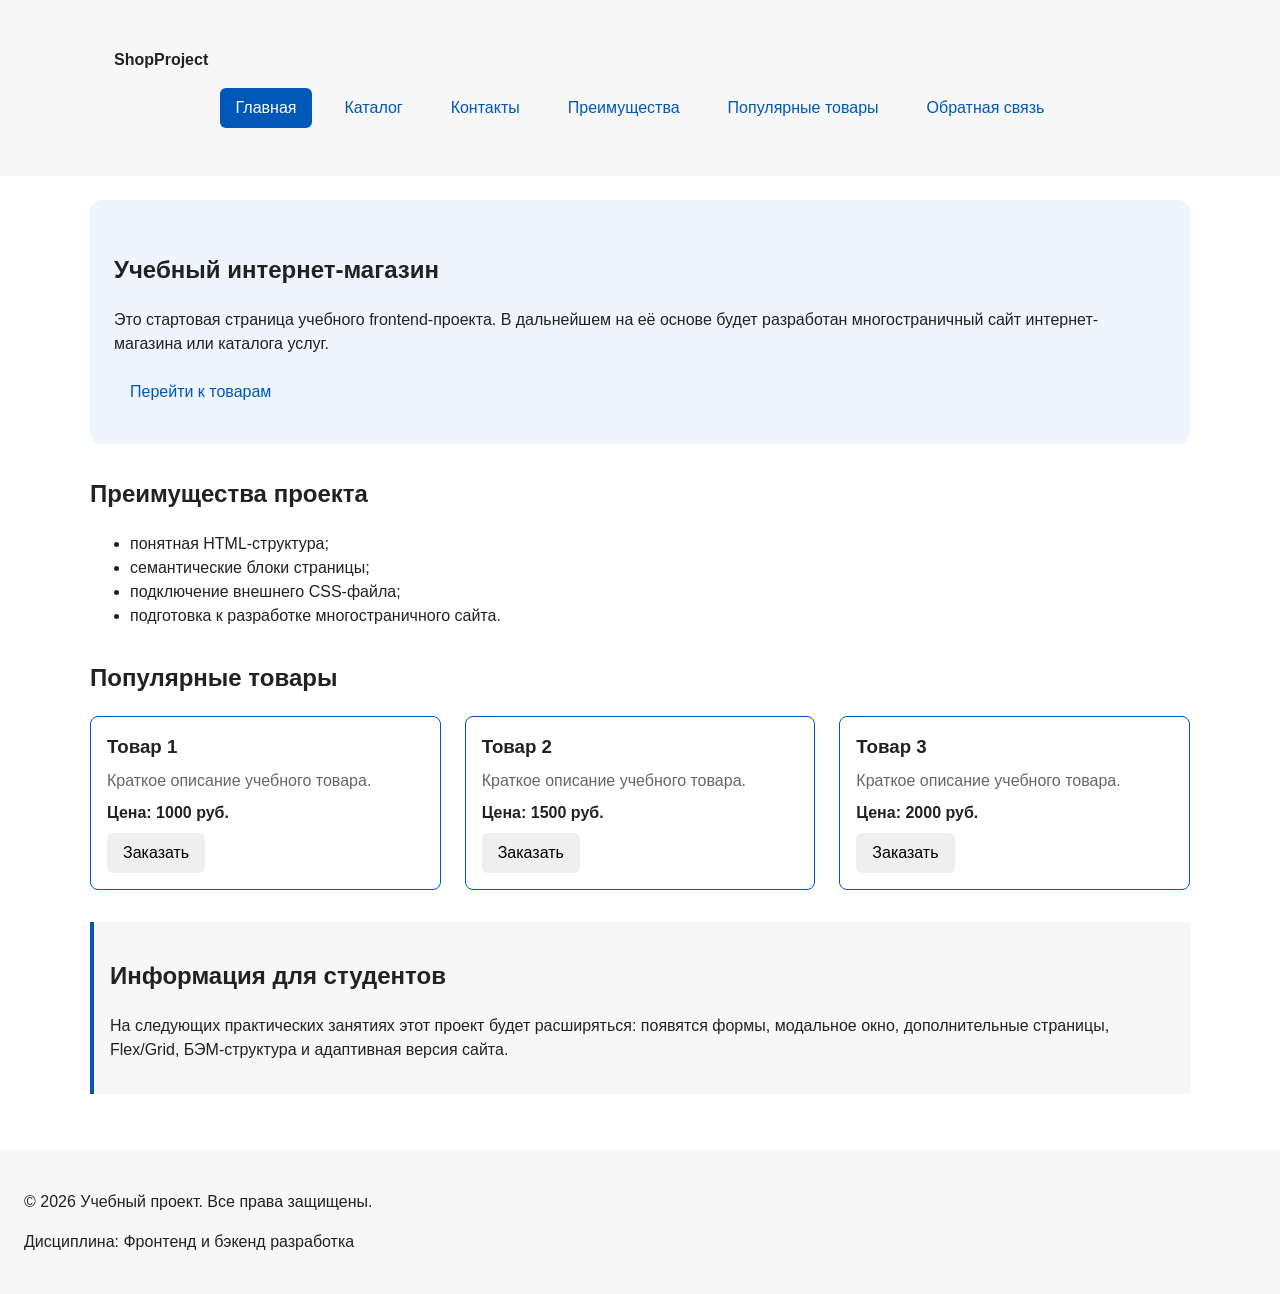
==== commit 0541fc9b: "refactor: apply BEM naming to CSS classes" ====
--- a/index.html
+++ b/index.html
@@ -13,21 +13,33 @@
 
 <body>
 
-    <header>
-        <div class="site-header">
-
-            <a class="site-logo" href="index.html">
+    <header class="site-header">
+        <div class="site-header__inner">
+
+            <a class="site-header__logo" href="index.html">
                 ShopProject
             </a>
 
             <nav class="site-nav" aria-label="Основная навигация">
                 <ul class="site-nav__list">
-                    <li><a href="index.html">Главная</a></li>
-                    <li><a href="catalog.html">Каталог</a></li>
-                    <li><a href="contacts.html">Контакты</a></li>
-                    <li><a href="index.html#advantages">Преимущества</a></li>
-                    <li><a href="index.html#popular">Популярные товары</a></li>
-                    <li><a href="index.html#contacts">Обратная связь</a></li>
+                    <li class="site-nav__item">
+                        <a class="site-nav__link site-nav__link--active"  href="index.html">Главная</a>
+                    </li>
+                    <li class="site-nav__item">
+                        <a class="site-nav__link" href="catalog.html">Каталог</a>
+                    </li>
+                    <li class="site-nav__item">
+                        <a class="site-nav__link" href="contacts.html">Контакты</a>
+                    </li>
+                    <li class="site-nav__item">
+                        <a class="site-nav__link" href="index.html#advantages">Преимущества</a>
+                    </li>
+                    <li class="site-nav__item">
+                        <a class="site-nav__link" href="index.html#popular">Популярные товары</a>
+                    </li>
+                    <li class="site-nav__item">
+                        <a class="site-nav__link" href="index.html#contacts">Обратная связь</a>
+                    </li>
                 </ul>
             </nav>
 
@@ -72,28 +84,28 @@
   <h2>Популярные товары</h2>
 
   <div class="products-grid">
-    <article class="product-card">
-      <h3>Товар 1</h3>
-      <p>Краткое описание учебного товара.</p>
-      <p>Цена: 1000 руб.</p>
+    <article class="product-card product-card--featured">
+      <h3 class="product-card__title">Товар 1</h3>
+      <p class="product-card__description">Краткое описание учебного товара.</p>
+      <p class="product-card__price">Цена: 1000 руб.</p>
       <button class="button product-card__button" type="button" data-product="Товар 1">
         Заказать
       </button>
     </article>
 
-    <article class="product-card">
-      <h3>Товар 2</h3>
-      <p>Краткое описание учебного товара.</p>
-      <p>Цена: 1500 руб.</p>
+    <article class="product-card product-card--featured">
+      <h3 class="product-card__title">Товар 2</h3>
+      <p class="product-card__description">Краткое описание учебного товара.</p>
+      <p class="product-card__price">Цена: 1500 руб.</p>
       <button class="button product-card__button" type="button" data-product="Товар 2">
         Заказать
       </button>
     </article>
 
-    <article class="product-card">
-      <h3>Товар 3</h3>
-      <p>Краткое описание учебного товара.</p>
-      <p>Цена: 2000 руб.</p>
+    <article class="product-card product-card--featured">
+      <h3 class="product-card__title">Товар 3</h3>
+      <p class="product-card__description">Краткое описание учебного товара.</p>
+      <p class="product-card__price">Цена: 2000 руб.</p>
       <button class="button product-card__button" type="button" data-product="Товар 3">
         Заказать
       </button>
@@ -130,206 +142,107 @@
 
     </footer>
 
-
-    <!-- Модальное окно -->
-
-    <dialog
-        class="order-dialog"
-        id="order-dialog"
-        aria-labelledby="order-dialog-title">
-
-        <h2 id="order-dialog-title">
-            Оформление заявки
-        </h2>
-
-
-        <form
-            class="order-form"
-            id="order-form"
-            action="#"
-            method="post"
-            novalidate>
-
-
-            <!-- Выбранный товар -->
-
-            <input
-                id="selected-product"
-                name="selected-product"
-                type="hidden">
-
-
-            <!-- Имя -->
-
-            <div class="form-field">
-
-                <label for="order-name">
-                    Имя
-                </label>
-
-                <input
+    <dialog class="order-dialog" id="order-dialog" aria-labelledby="order-dialog__title">
+    <h2 id="order-dialog__title">Оформление заявки</h2>
+
+        <form class="order-form" id="order-form" action="#" method="post" novalidate>
+            <input id="selected-product" name="selected-product" type="hidden">
+
+            <div class="order-form__field">
+                <label class="order-form__label" for="order-name">Имя</label>
+                <input
+                    class="order-form__input"
                     id="order-name"
                     name="name"
                     type="text"
                     placeholder="Введите ваше имя"
                     minlength="2"
                     autocomplete="given-name"
-                    required>
-
-            </div>
-
-
-            <!-- E-mail -->
-
-            <div class="form-field">
-
-                <label for="order-email">
-                    E-mail
-                </label>
-
-                <input
+                    required
+                >
+            </div>
+
+            <div class="order-form__field">
+                <label class="order-form__label" for="order-email">E-mail</label>
+                <input
+                    class="order-form__input"
                     id="order-email"
                     name="email"
                     type="email"
                     placeholder="example@mail.ru"
                     autocomplete="email"
-                    required>
-
-            </div>
-
-
-            <!-- Телефон -->
-
-            <div class="form-field">
-
-                <label for="order-phone">
-                    Телефон
-                </label>
-
-                <input
+                    required
+                >
+            </div>
+
+            <div class="order-form__field">
+                <label class="order-form__label" for="order-phone">Телефон</label>
+                <input
+                    class="order-form__input"
                     id="order-phone"
                     name="phone"
                     type="tel"
                     inputmode="tel"
                     placeholder="+7 (900) 000-00-00"
                     pattern="^\+7 \(\d{3}\) \d{3}-\d{2}-\d{2}$"
-                    required>
-
-                <small>
-                    Формат: +7 (900) 000-00-00
-                </small>
-
-            </div>
-
-
-            <!-- Дата -->
-
-            <div class="form-field">
-
-                <label for="order-date">
-                    Дата связи
-                </label>
-
-                <input
+                    required
+                >
+                <small>Формат: +7 (900) 000-00-00</small>
+            </div>
+
+            <div class="order-form__field">
+                <label class="order-form__label" for="order-date">Дата связи</label>
+                <input
+                    class="order-form__input"
                     id="order-date"
                     name="date"
-                    type="date">
-
-            </div>
-
-
-            <!-- Тема заявки -->
-
-            <div class="form-field">
-
-                <label for="order-topic">
-                    Тема заявки
-                </label>
-
-                <select
-                    id="order-topic"
-                    name="topic"
-                    required>
-
-                    <option value="">
-                        Выберите тему
-                    </option>
-
-                    <option value="product">
-                        Заказ товара
-                    </option>
-
-                    <option value="consultation">
-                        Консультация
-                    </option>
-
-                    <option value="delivery">
-                        Доставка
-                    </option>
-
+                    type="date"
+                >
+            </div>
+
+            <div class="order-form__field">
+                <label class="order-form__label" for="order-topic">Тема заявки</label>
+                <select class="order-form__input" id="order-topic" name="topic" required>
+                    <option value="">Выберите тему</option>
+                    <option value="product">Заказ товара</option>
+                    <option value="consultation">Консультация</option>
+                    <option value="delivery">Доставка</option>
                 </select>
-
-            </div>
-
-
-            <!-- Комментарий -->
-
-            <div class="form-field">
-
-                <label for="order-comment">
-                    Комментарий
-                </label>
-
+            </div>
+
+            <div class="order-form__field">
+                <label class="order-form__label" for="order-comment">Комментарий</label>
                 <textarea
+                    class="order-form__input"
                     id="order-comment"
                     name="comment"
                     rows="4"
-                    placeholder="Укажите дополнительную информацию"></textarea>
-
-            </div>
-
-
-            <!-- Согласие -->
-
-            <div class="form-field form-field--checkbox">
-
-                <label>
-
+                    placeholder="Укажите дополнительную информацию"
+                ></textarea>
+            </div>
+
+            <div class="order-form__field">
+                <label class="order-form__label" for="order-agreement">
                     <input
                         id="order-agreement"
                         name="agreement"
                         type="checkbox"
-                        required>
-
+                        required
+                    >
                     Я согласен на обработку данных
-
                 </label>
-
-            </div>
-
-
-            <!-- Кнопки -->
-
-            <div class="form-actions">
-
-                <button
-                    type="button"
-                    id="close-order-dialog">
+            </div>
+
+            <div class="order-form__actions">
+                <button class="button button--primary" type="submit">
+                    Отправить заявку
+                </button>
+                <button class="button button--secondary" type="button" id="close-order-dialog">
                     Закрыть
                 </button>
-
-                <button type="submit">
-                    Отправить заявку
-                </button>
-
-            </div>
-
+            </div>
         </form>
-
     </dialog>
-
-
-    <!-- Сообщение после отправки -->
 
     <p
         class="success-message"
@@ -342,4 +255,4 @@
 
 </body>
 
-</html>+</html>
--- a/css/style.css
+++ b/css/style.css
@@ -12,7 +12,6 @@
     --color-border: #dddddd;
     --color-surface: #f7f7f7;
     --color-surface-accent: #eef5ff;
-    --color-danger: #b00020;
     --color-success: #168a2f;
     --color-success-bg: #eefaf0;
     --color-white: #ffffff;
@@ -91,14 +90,19 @@
 }
 
 .site-header {
-    max-width: var(--container-width);
-    margin: 0 auto;
-}
-
-.site-logo {
-    font-weight: bold;
-    text-decoration: none;
-    color: var(--color-text);
+  background-color: var(--color-surface);
+}
+
+.site-header__inner {
+  max-width: var(--container-width);
+  margin: 0 auto;
+  padding: var(--space-lg);
+}
+
+.site-header__logo {
+  font-weight: 700;
+  color: var(--color-text);
+  text-decoration: none;
 }
 
 .site-nav__list {
@@ -112,12 +116,7 @@
   list-style: none;
 }
 
-
-.site-nav__list li {
-    margin-bottom: var(--space-sm);
-}
-
-.site-nav__list a {
+.site-nav__link {
   display: inline-block;
   padding: var(--space-sm) var(--space-md);
   color: var(--color-primary);
@@ -125,36 +124,60 @@
   border-radius: var(--radius-sm);
 }
 
-
-.site-nav__list a:hover {
+.site-nav__link:hover {
   color: var(--color-white);
   background-color: var(--color-primary);
 }
 
+.site-nav__link:focus-visible {
+  outline: 2px solid var(--color-primary);
+  outline-offset: 3px;
+}
+
+.site-nav__link--active {
+  color: var(--color-white);
+  background-color: var(--color-primary);
+}
+
 
 .button {
-    display: inline-block;
-    padding: var(--space-sm) var(--space-md);
-    color: var(--color-white);
-    background-color: var(--color-primary);
-    text-decoration: none;
-    border: none;
-    border-radius: var(--radius-sm);
-    cursor: pointer;
-}
-
-.button:hover {
-    background-color: var(--color-primary-dark);
+  display: inline-block;
+  padding: var(--space-sm) var(--space-md);
+  border: none;
+  border-radius: var(--radius-sm);
+  font: inherit;
+  text-decoration: none;
+  cursor: pointer;
+}
+
+.button--primary {
+  color: var(--color-white);
+  background-color: var(--color-primary);
+}
+
+.button--primary:hover {
+  background-color: var(--color-primary-dark);
+}
+
+.button--secondary {
+  color: var(--color-primary);
+  background-color: transparent;
+  border: 1px solid var(--color-primary);
+}
+
+.button--secondary:hover {
+  color: var(--color-white);
+  background-color: var(--color-primary);
 }
 
 .button:focus-visible {
-    outline: 2px solid var(--color-primary);
-    outline-offset: 3px;
+  outline: 2px solid var(--color-primary);
+  outline-offset: 3px;
 }
 
 .button:disabled {
-    opacity: 0.6;
-    cursor: not-allowed;
+  opacity: 0.6;
+  cursor: not-allowed;
 }
 
 
@@ -183,25 +206,38 @@
   display: flex;
   flex-direction: column;
   gap: var(--space-sm);
-  margin-bottom: 0;
   padding: var(--space-md);
   border: 1px solid var(--color-border);
   border-radius: var(--radius-md);
   background-color: var(--color-bg);
 }
 
-.product-card .button {
+.product-card:hover {
+  border-color: var(--color-primary);
+}
+
+.product-card--featured {
+  border-color: var(--color-primary);
+}
+
+.product-card__title {
+  margin: 0;
+  color: var(--color-text);
+}
+
+.product-card__description {
+  margin: 0;
+  color: var(--color-muted);
+}
+
+.product-card__price {
+  margin: 0;
+  font-weight: 700;
+}
+
+.product-card__button {
   margin-top: auto;
   align-self: flex-start;
-}
-
-
-.product-card:hover {
-    border-color: var(--color-primary);
-}
-
-.product-card h3 {
-    margin-top: 0;
 }
 
 .aside-info {
@@ -224,69 +260,51 @@
 /* ===============================
    5. Форма и модальное окно
    =============================== */
-
 .order-dialog {
-    width: min(100% - 32px, 560px);
-    padding: var(--space-lg);
-    border: none;
-    border-radius: var(--radius-lg);
+  width: min(100% - 32px, 560px);
+  padding: var(--space-lg);
+  border: none;
+  border-radius: var(--radius-lg);
 }
 
 .order-dialog::backdrop {
-    background-color: rgba(0, 0, 0, 0.5);
-}
-
-.form-field {
-    margin-bottom: var(--space-md);
-}
-
-.form-field label {
-    display: block;
-    margin-bottom: var(--space-xs);
-}
-
-.form-field input,
-.form-field select,
-.form-field textarea {
-    width: 100%;
-    padding: 10px 12px;
-    border: 1px solid var(--color-border);
-    border-radius: var(--radius-sm);
-    font: inherit;
-}
-
-.form-field input[type="checkbox"] {
-    width: auto;
-}
-
-.form-field small {
-    display: block;
-    margin-top: var(--space-xs);
-    color: var(--color-muted);
-}
-
-.form-field input:hover,
-.form-field select:hover,
-.form-field textarea:hover {
-    border-color: var(--color-primary);
-}
-
-.form-field input:focus-visible,
-.form-field select:focus-visible,
-.form-field textarea:focus-visible,
-.form-actions button:focus-visible {
-    outline: 2px solid var(--color-primary);
-    outline-offset: 3px;
-}
-
-[aria-invalid="true"] {
-    border-color: var(--color-danger);
-}
-
-.form-actions {
-    display: flex;
-    gap: var(--space-sm);
-    margin-top: var(--space-lg);
+  background-color: rgba(0, 0, 0, 0.5);
+}
+
+.order-dialog__title {
+  margin-top: 0;
+}
+
+.order-form__field {
+  margin-bottom: var(--space-md);
+}
+
+.order-form__label {
+  display: block;
+  margin-bottom: var(--space-xs);
+}
+
+.order-form__input {
+  width: 100%;
+  padding: 10px 12px;
+  border: 1px solid var(--color-border);
+  border-radius: var(--radius-sm);
+  font: inherit;
+}
+
+.order-form__input:hover {
+  border-color: var(--color-primary);
+}
+
+.order-form__input:focus-visible {
+  outline: 2px solid var(--color-primary);
+  outline-offset: 3px;
+}
+
+.order-form__actions {
+  display: flex;
+  gap: var(--space-md);
+  margin-top: var(--space-lg);
 }
 
 .breadcrumbs {
@@ -296,11 +314,11 @@
   color: var(--color-muted);
 }
 
-.breadcrumbs a {
+.breadcrumbs__link {
   color: var(--color-primary);
 }
 
-.breadcrumbs span::before {
+.breadcrumbs__current::before {
   content: " / ";
   color: var(--color-muted);
 }
@@ -346,23 +364,23 @@
   gap: var(--space-md);
 }
 
-.filters-form fieldset {
+.filters-form__fieldset {
   margin: 0;
   padding: var(--space-md);
   border: 1px solid var(--color-border);
   border-radius: var(--radius-sm);
 }
 
-.filters-form legend {
+.filters-form__legend {
   font-weight: 700;
 }
 
-.filters-form label {
+.filters-form__label {
   display: block;
   margin-bottom: var(--space-sm);
 }
 
-.filters-form input[type="number"] {
+.filters-form__input {
   width: 100%;
   padding: 8px 10px;
   border: 1px solid var(--color-border);
